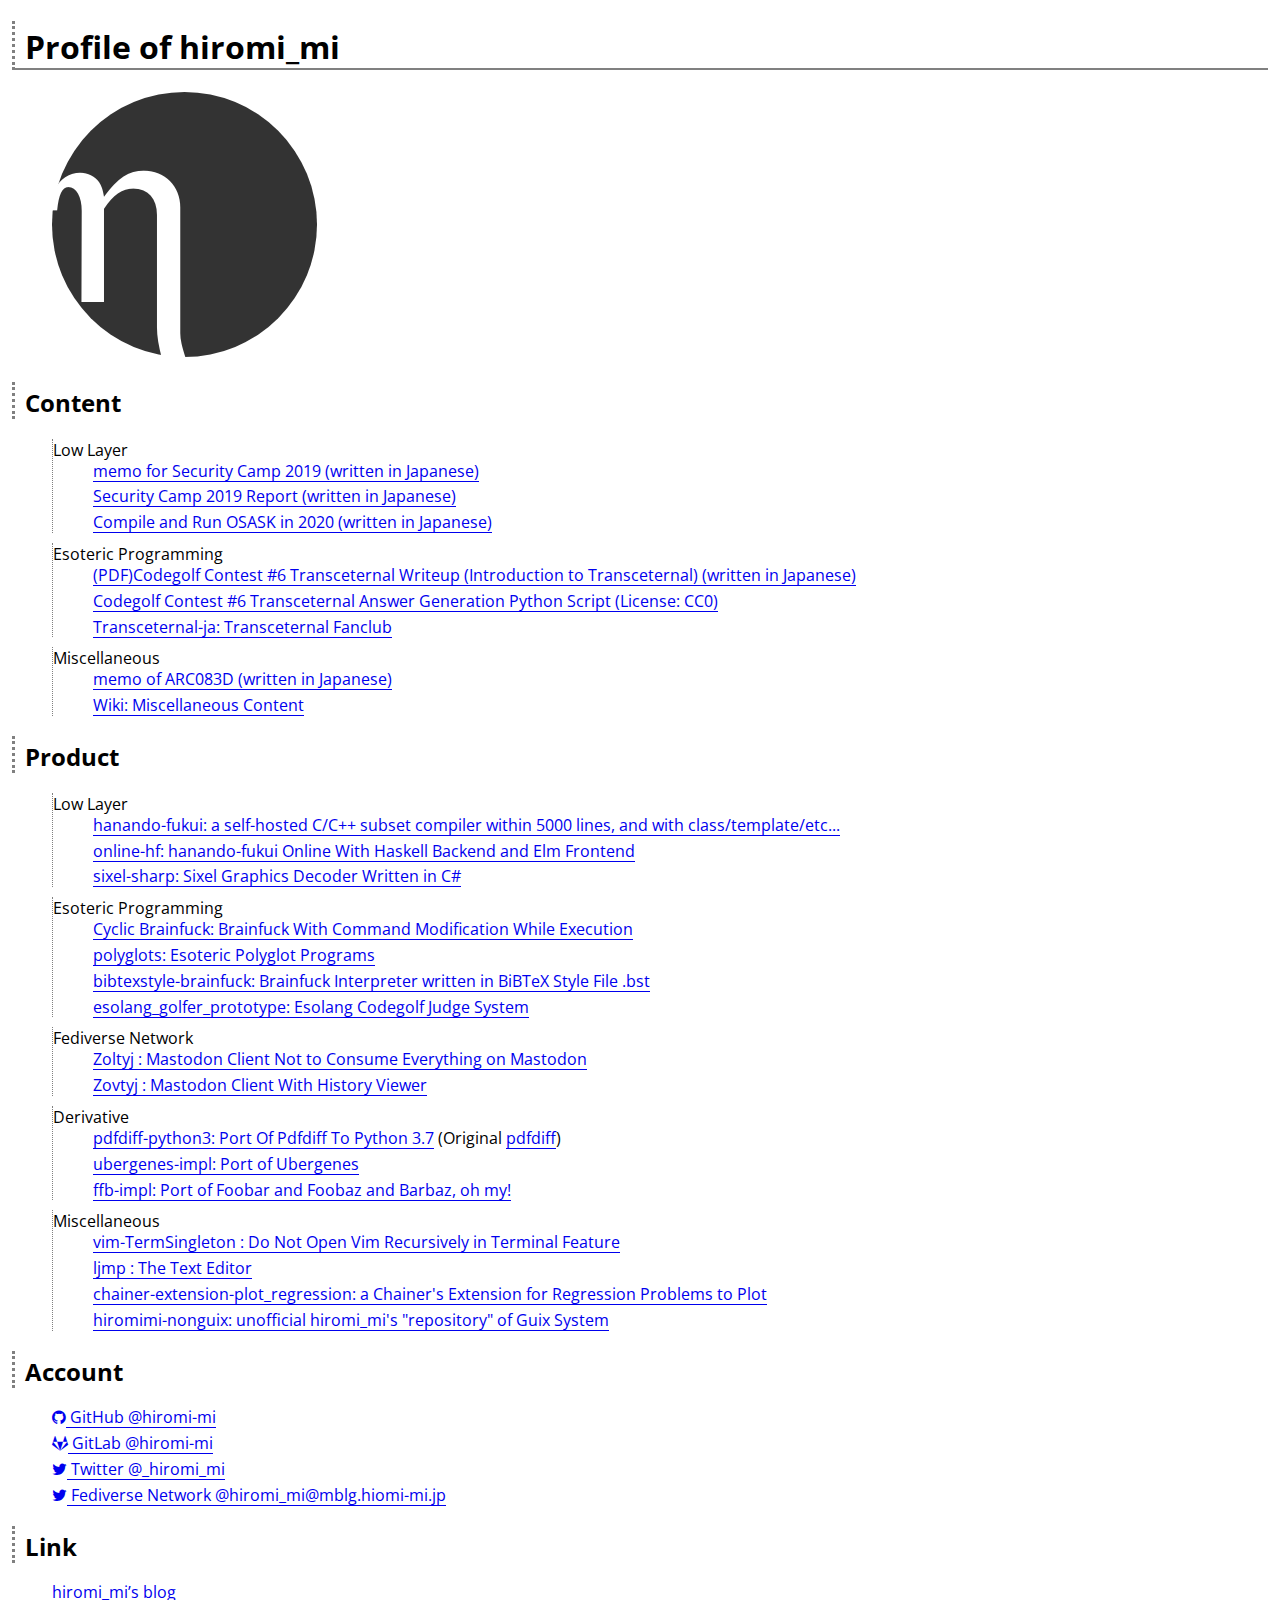
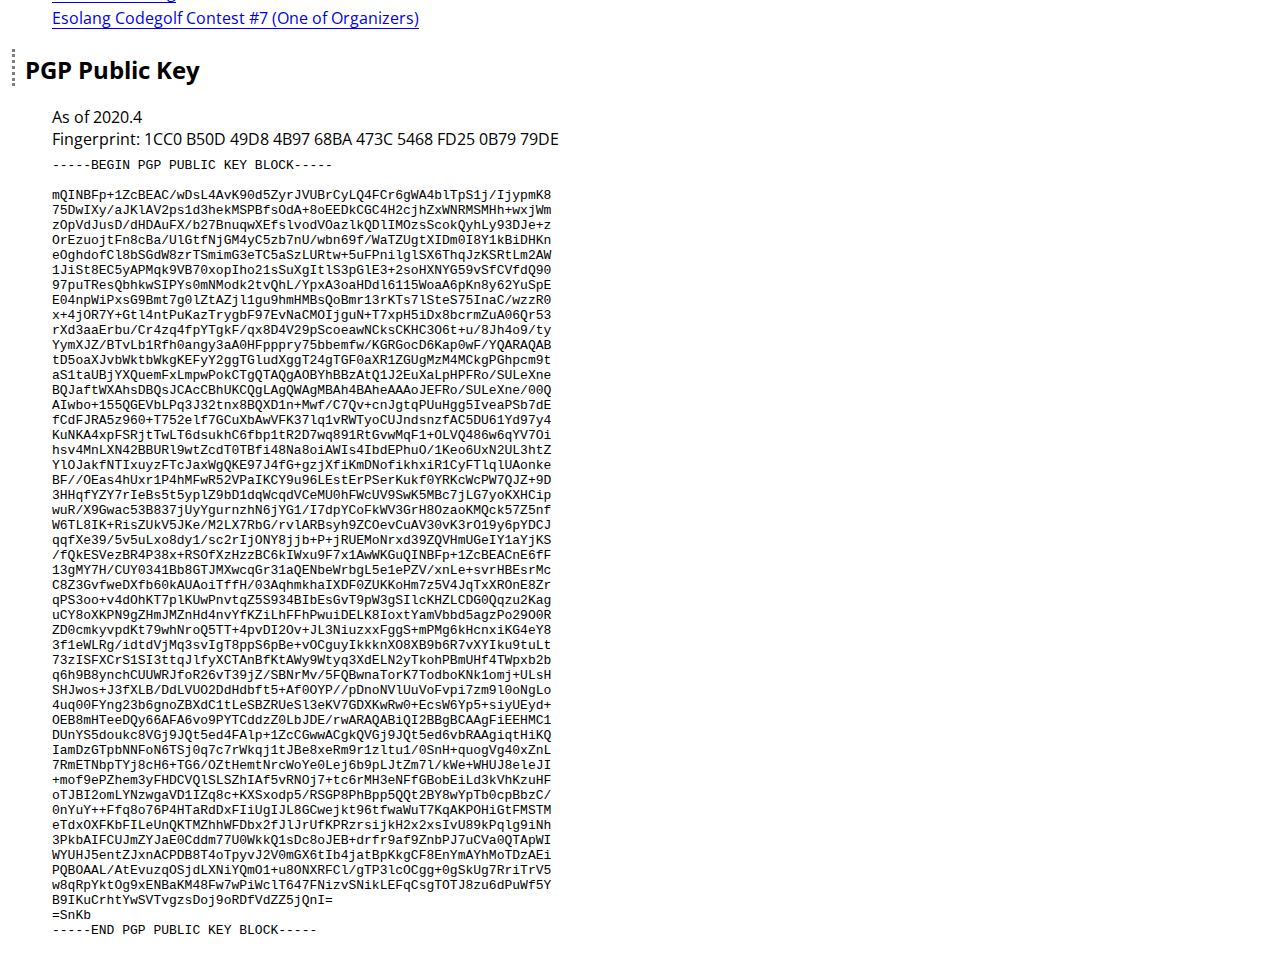
==== index.html @ a9a40ac6 "addd pgp key fingerprint" ====
<!doctype html>

<html lang="en">
<head>
   <title>Profile of hiromi_mi</title>
   <meta charset="UTF-8">
   <meta name="viewport" content="width=device-width, initial-scale=1">
   <link rel="preconnect" href="https://fonts.gstatic.com">
<link href="https://fonts.googleapis.com/css2?family=Open+Sans&display=swap" rel="stylesheet">
   <link href="https://maxcdn.bootstrapcdn.com/font-awesome/4.7.0/css/font-awesome.min.css" rel="stylesheet">
   <link rel="stylesheet" href="./style.css">
</head>
<body>
   <h1>Profile of hiromi_mi</h1>
   <img class="icon" src="./icon_github.png" alt="my icon">
   <h2>Content</h2>
   <ul>
      <li>
         Low Layer
         <ul>
            <li><a href="compiler/seccamp2019.html">memo for Security Camp 2019 (written in Japanese)</a></li>
            <li><a href="compiler/seccamp2019_result.html">Security Camp 2019 Report (written in Japanese)</a></li>
            <li><a href="osask2020.html">Compile and Run OSASK in 2020 (written in Japanese)</a></li>
         </ul>
      </li>
      <li>
         Esoteric Programming
         <ul>
            <li><a href="trans.pdf">(PDF)Codegolf Contest #6 Transceternal Writeup (Introduction to Transceternal) (written in Japanese)</a></li>
            <li><a href="trans.py">Codegolf Contest #6 Transceternal Answer Generation Python Script (License: CC0)</a></li>
            <li><a href="transceternal-ja/">Transceternal-ja: Transceternal Fanclub</a></li>
         </ul>
      </li>
      <li>
         Miscellaneous
         <ul>
         <li><a href="prog/arc083d.html">memo of ARC083D (written in Japanese)</a></li>
         <li><a href="https://github.com/hiromi-mi/hiromi-mi.github.io/wiki/">Wiki: Miscellaneous Content</a></li>
         </ul>
      </li>
   </ul>
   <h2>Product</h2>
   <ul>
      <li>
         Low Layer
         <ul>
      <li><a href="https://github.com/hiromi-mi/hanando-fukui">hanando-fukui: a self-hosted C/C++ subset compiler within 5000 lines, and with class/template/etc...</a></li>
      <li><a href="https://github.com/hiromi-mi/online-hf">online-hf: hanando-fukui Online With Haskell Backend and Elm Frontend</a></li>
      <li><a href="https://github.com/hiromi-mi/sixel-sharp">sixel-sharp: Sixel Graphics Decoder Written in C#</a></li>
         </ul>
      </li>
      <li>
         Esoteric Programming
         <ul>
         <li><a href="https://github.com/hiromi-mi/cyclicbrainfuck">Cyclic Brainfuck: Brainfuck With Command Modification While Execution</a></li>
         <li><a href="https://github.com/hiromi-mi/hiromi-mi.github.io/tree/master/polyglot">polyglots: Esoteric Polyglot Programs</a></li>
         <li><a href="https://github.com/hiromi-mi/bibtexstyle-brainfuck">bibtexstyle-brainfuck: Brainfuck Interpreter written in BiBTeX Style File .bst</a></li>
         <li><a href="https://github.com/hiromi-mi/esolang_golfer_prototype">esolang_golfer_prototype: Esolang Codegolf Judge System</a></li>
      </ul></li>
      <li>
         Fediverse Network
         <ul>
      <li><a href="https://github.com/hiromi-mi/zoltyj">Zoltyj : Mastodon Client Not to Consume Everything on Mastodon</a></li>
      <li><a href="https://github.com/hiromi-mi/zovtyj">Zovtyj : Mastodon Client With History Viewer</a></li>
         </ul>
      </li>

      <li>
         Derivative
         <ul>
         <li><a href="https://github.com/hiromi-mi/pdfdiff-python3">pdfdiff-python3: Port Of Pdfdiff To Python 3.7</a> (Original <a href="https://github.com/cascremers/pdfdiff">pdfdiff</a>)</li>
         <li><a href="https://github.com/hiromi-mi/ubergenes-impl">ubergenes-impl: Port of Ubergenes
            </a>
         </li>
         <li><a href="https://github.com/hiromi-mi/ffb-impl">ffb-impl: Port of Foobar and Foobaz and Barbaz, oh my!
         </li>
            </a>
         </ul>
      </li>

      <li>
         Miscellaneous
         <ul>
      <li><a href="https://github.com/hiromi-mi/vim-TermSingleton">vim-TermSingleton : Do Not Open Vim Recursively in Terminal Feature</a></li>
      <li><a href="https://github.com/hiromi-mi/ljmp">ljmp : The Text Editor</a></li>
      <li><a href="https://github.com/hiromi-mi/chainer-extension-plot_regression">chainer-extension-plot_regression: a Chainer's Extension for Regression Problems to Plot</a></li>
      <li><a href="https://gitlab.com/hiromi-mi/hiromimi-nonguix">hiromimi-nonguix: unofficial hiromi_mi's "repository" of Guix System</a>
         </ul>
      </li>
   </ul>
   <h2>Account</h2>
   <ul class="account">
      <li><a href="https://github.com/hiromi-mi/"><i class="fa fa-github"></i> GitHub @hiromi-mi</a></li>
      <li><a href="https://gitlab.com/hiromi-mi/"><i class="fa fa-gitlab"></i> GitLab @hiromi-mi</a></li>
      <li><a href="https://twitter.com/_hiromi_mi"><i class="fa fa-twitter"></i> Twitter @_hiromi_mi</a></li>
      <li><a href="https://mblg.hiromi-mi.jp/"><i class="fa fa-twitter"></i> Fediverse Network @hiromi_mi@mblg.hiomi-mi.jp</a></li>
   </ul>
   <h2>Link</h2>
   <ul class="link">
      <li><a href="https://hiromi-mi.hatenadiary.jp/">hiromi_mi’s blog</a></li>
      <li><a href="https://esolang-codegolf.hiromi-mi.jp/">Esolang Codegolf Contest #7 (One of Organizers)</a></li>
      <!--<li><a href="https://www.kaggle.com/hiromimi">Kaggle hiromi_mi</a></li> -->
   </ul>
   <h2>PGP Public Key</h2>
   <p> As of 2020.4
      <br />
Fingerprint: 1CC0 B50D 49D8 4B97 68BA  473C 5468 FD25 0B79 79DE
   <pre>

-----BEGIN PGP PUBLIC KEY BLOCK-----

mQINBFp+1ZcBEAC/wDsL4AvK90d5ZyrJVUBrCyLQ4FCr6gWA4blTpS1j/IjypmK8
75DwIXy/aJKlAV2ps1d3hekMSPBfsOdA+8oEEDkCGC4H2cjhZxWNRMSMHh+wxjWm
zOpVdJusD/dHDAuFX/b27BnuqwXEfslvodVOazlkQDlIMOzsScokQyhLy93DJe+z
OrEzuojtFn8cBa/UlGtfNjGM4yC5zb7nU/wbn69f/WaTZUgtXIDm0I8Y1kBiDHKn
eOghdofCl8bSGdW8zrTSmimG3eTC5aSzLURtw+5uFPnilglSX6ThqJzKSRtLm2AW
1JiSt8EC5yAPMqk9VB70xopIho21sSuXgItlS3pGlE3+2soHXNYG59vSfCVfdQ90
97puTResQbhkwSIPYs0mNModk2tvQhL/YpxA3oaHDdl6115WoaA6pKn8y62YuSpE
E04npWiPxsG9Bmt7g0lZtAZjl1gu9hmHMBsQoBmr13rKTs7lSteS75InaC/wzzR0
x+4jOR7Y+Gtl4ntPuKazTrygbF97EvNaCMOIjguN+T7xpH5iDx8bcrmZuA06Qr53
rXd3aaErbu/Cr4zq4fpYTgkF/qx8D4V29pScoeawNCksCKHC3O6t+u/8Jh4o9/ty
YymXJZ/BTvLb1Rfh0angy3aA0HFpppry75bbemfw/KGRGocD6Kap0wF/YQARAQAB
tD5oaXJvbWktbWkgKEFyY2ggTGludXggT24gTGF0aXR1ZGUgMzM4MCkgPGhpcm9t
aS1taUBjYXQuemFxLmpwPokCTgQTAQgAOBYhBBzAtQ1J2EuXaLpHPFRo/SULeXne
BQJaftWXAhsDBQsJCAcCBhUKCQgLAgQWAgMBAh4BAheAAAoJEFRo/SULeXne/00Q
AIwbo+155QGEVbLPq3J32tnx8BQXD1n+Mwf/C7Qv+cnJgtqPUuHgg5IveaPSb7dE
fCdFJRA5z960+T752elf7GCuXbAwVFK37lq1vRWTyoCUJndsnzfAC5DU61Yd97y4
KuNKA4xpFSRjtTwLT6dsukhC6fbp1tR2D7wq891RtGvwMqF1+OLVQ486w6qYV7Oi
hsv4MnLXN42BBURl9wtZcdT0TBfi48Na8oiAWIs4IbdEPhuO/1Keo6UxN2UL3htZ
YlOJakfNTIxuyzFTcJaxWgQKE97J4fG+gzjXfiKmDNofikhxiR1CyFTlqlUAonke
BF//OEas4hUxr1P4hMFwR52VPaIKCY9u96LEstErPSerKukf0YRKcWcPW7QJZ+9D
3HHqfYZY7rIeBs5t5yplZ9bD1dqWcqdVCeMU0hFWcUV9SwK5MBc7jLG7yoKXHCip
wuR/X9Gwac53B837jUyYgurnzhN6jYG1/I7dpYCoFkWV3GrH8OzaoKMQck57Z5nf
W6TL8IK+RisZUkV5JKe/M2LX7RbG/rvlARBsyh9ZCOevCuAV30vK3rO19y6pYDCJ
qqfXe39/5v5uLxo8dy1/sc2rIjONY8jjb+P+jRUEMoNrxd39ZQVHmUGeIY1aYjKS
/fQkESVezBR4P38x+RSOfXzHzzBC6kIWxu9F7x1AwWKGuQINBFp+1ZcBEACnE6fF
13gMY7H/CUY0341Bb8GTJMXwcqGr31aQENbeWrbgL5e1ePZV/xnLe+svrHBEsrMc
C8Z3GvfweDXfb60kAUAoiTffH/03AqhmkhaIXDF0ZUKKoHm7z5V4JqTxXROnE8Zr
qPS3oo+v4dOhKT7plKUwPnvtqZ5S934BIbEsGvT9pW3gSIlcKHZLCDG0Qqzu2Kag
uCY8oXKPN9gZHmJMZnHd4nvYfKZiLhFFhPwuiDELK8IoxtYamVbbd5agzPo29O0R
ZD0cmkyvpdKt79whNroQ5TT+4pvDI2Ov+JL3NiuzxxFggS+mPMg6kHcnxiKG4eY8
3f1eWLRg/idtdVjMq3svIgT8ppS6pBe+vOCguyIkkknXO8XB9b6R7vXYIku9tuLt
73zISFXCrS1SI3ttqJlfyXCTAnBfKtAWy9Wtyq3XdELN2yTkohPBmUHf4TWpxb2b
q6h9B8ynchCUUWRJfoR26vT39jZ/SBNrMv/5FQBwnaTorK7TodboKNk1omj+ULsH
SHJwos+J3fXLB/DdLVUO2DdHdbft5+Af0OYP//pDnoNVlUuVoFvpi7zm9l0oNgLo
4uq00FYng23b6gnoZBXdC1tLeSBZRUeSl3eKV7GDXKwRw0+EcsW6Yp5+siyUEyd+
OEB8mHTeeDQy66AFA6vo9PYTCddzZ0LbJDE/rwARAQABiQI2BBgBCAAgFiEEHMC1
DUnYS5doukc8VGj9JQt5ed4FAlp+1ZcCGwwACgkQVGj9JQt5ed6vbRAAgiqtHiKQ
IamDzGTpbNNFoN6TSj0q7c7rWkqj1tJBe8xeRm9r1zltu1/0SnH+quogVg40xZnL
7RmETNbpTYj8cH6+TG6/OZtHemtNrcWoYe0Lej6b9pLJtZm7l/kWe+WHUJ8eleJI
+mof9ePZhem3yFHDCVQlSLSZhIAf5vRNOj7+tc6rMH3eNFfGBobEiLd3kVhKzuHF
oTJBI2omLYNzwgaVD1IZq8c+KXSxodp5/RSGP8PhBpp5QQt2BY8wYpTb0cpBbzC/
0nYuY++Ffq8o76P4HTaRdDxFIiUgIJL8GCwejkt96tfwaWuT7KqAKPOHiGtFMSTM
eTdxOXFKbFILeUnQKTMZhhWFDbx2fJlJrUfKPRzrsijkH2x2xsIvU89kPqlg9iNh
3PkbAIFCUJmZYJaE0Cddm77U0WkkQ1sDc8oJEB+drfr9af9ZnbPJ7uCVa0QTApWI
WYUHJ5entZJxnACPDB8T4oTpyvJ2V0mGX6tIb4jatBpKkgCF8EnYmAYhMoTDzAEi
PQBOAAL/AtEvuzqOSjdLXNiYQmO1+u8ONXRFCl/gTP3lcOCgg+0gSkUg7RriTrV5
w8qRpYktOg9xENBaKM48Fw7wPiWclT647FNizvSNikLEFqCsgTOTJ8zu6dPuWf5Y
B9IKuCrhtYwSVTvgzsDoj9oRDfVdZZ5jQnI=
=SnKb
-----END PGP PUBLIC KEY BLOCK-----
   </pre></p>
</body>
</html>
---- style.css ----
/* Inspired by https://www.w3schools.com/w3css/w3css_trends.asp */
h1 {
   border-bottom: 2px solid gray;
}

h1, h2, h3 {
  border-left: 3px dotted gray;
  padding-left: 10px;
  padding-top: 4px;
}
.icon {
  border-radius: 50%;
  max-width: 70%;
  height: auto;
  margin-left: 40px;
}

li {
  list-style: none;
  border-left-style:  dashed;
  border-left: 1px dotted gray;
    padding-left: 0px;
}

ul {
  margin-bottom: 15px;
}

a {
    /* text-underline-offset: 0.25em; */
    text-underline-position: under;
}

ul li ul{
   margin-bottom: 10px;
}

ul li ul li {
  list-style:none outside;
  line-height: 1.3;
  border-left: none;
  margin-bottom: 5px;
}

body {
  font-family: 'Open Sans', sans-serif;
  margin: 12px;
}

pre, p {
   padding-left: 40px;
   margin-bottom: -20px;
}

/* for safari accessibility https://developer.mozilla.org/ja/docs/Web/CSS/list-style */
ul li::before {
  content: "\200B";
}
.fa {
  display: inline-block;
  text-decoration: none !important;
}

.account li, .link li {
  line-height: 1.3;
  border-left: none;
  margin-bottom: 5px;
}

a:hover, a:focus {
  text-shadow: 0 0 0.2px;
}
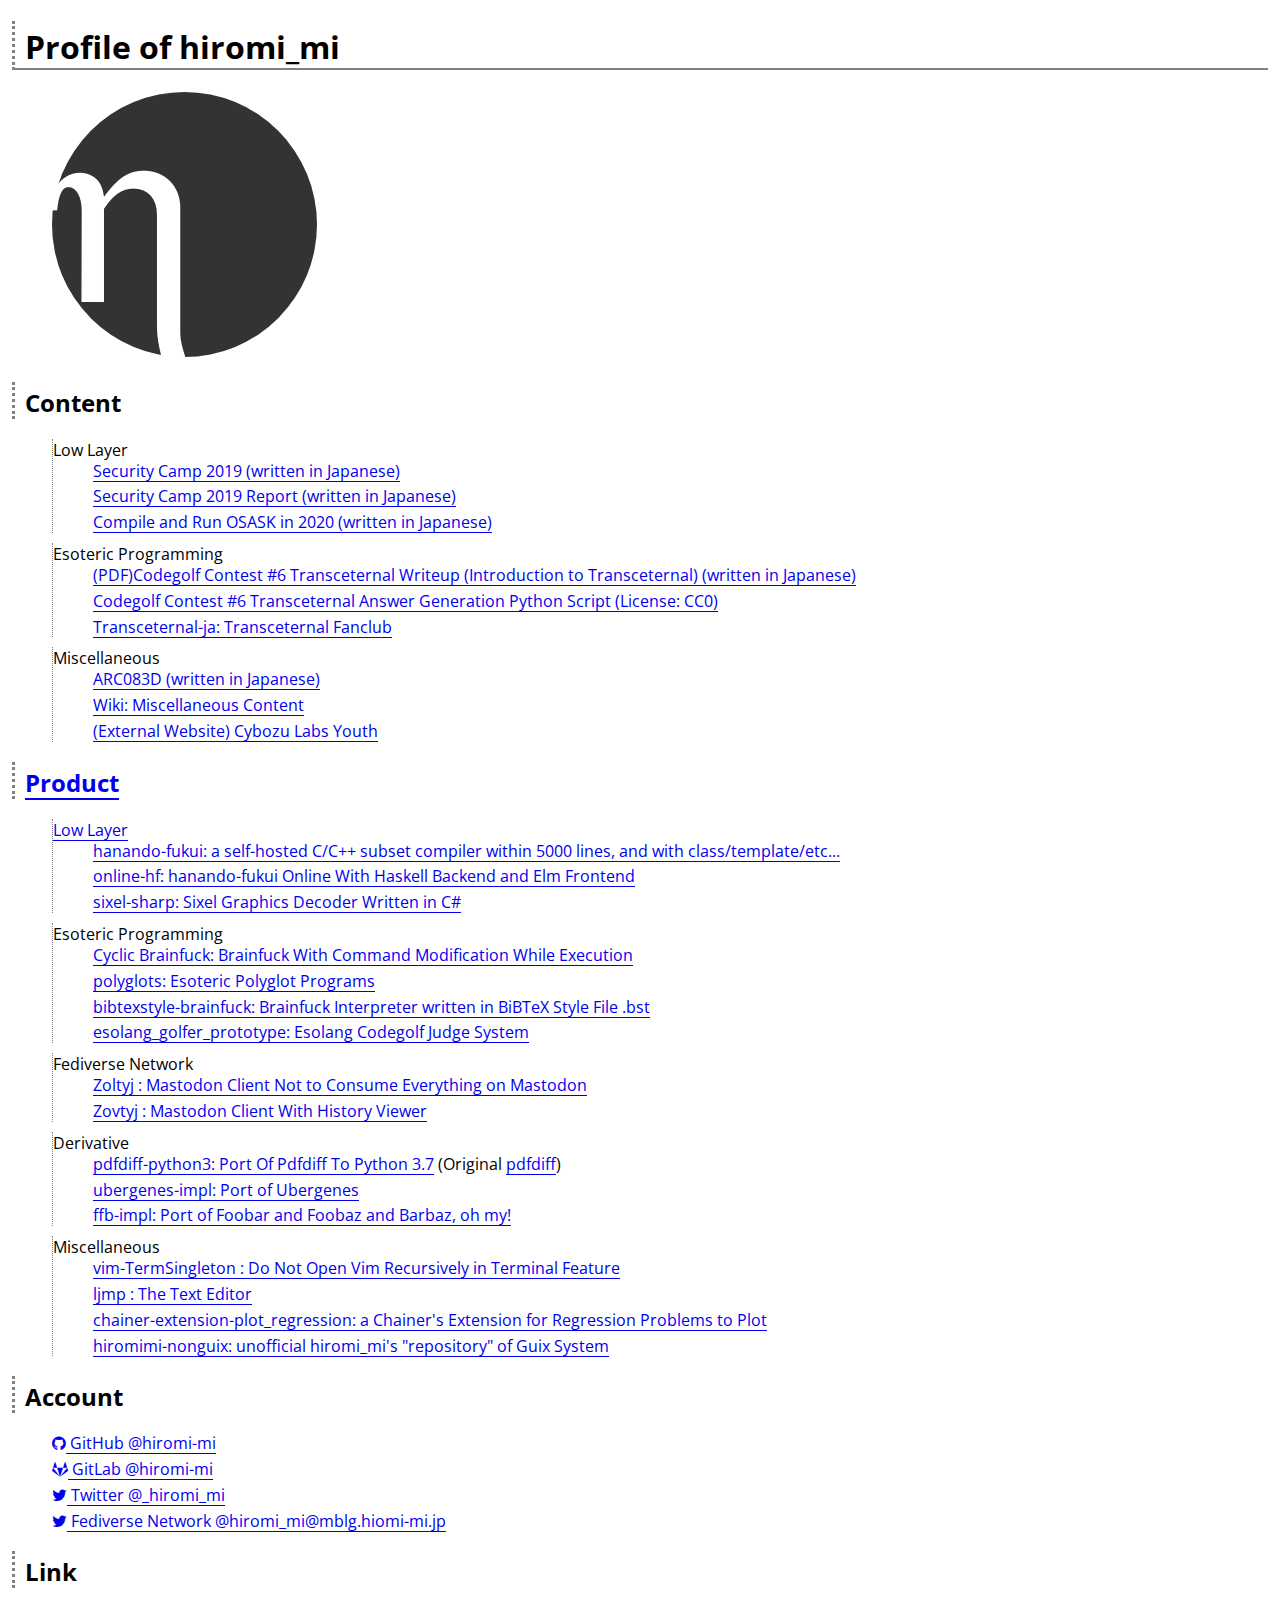
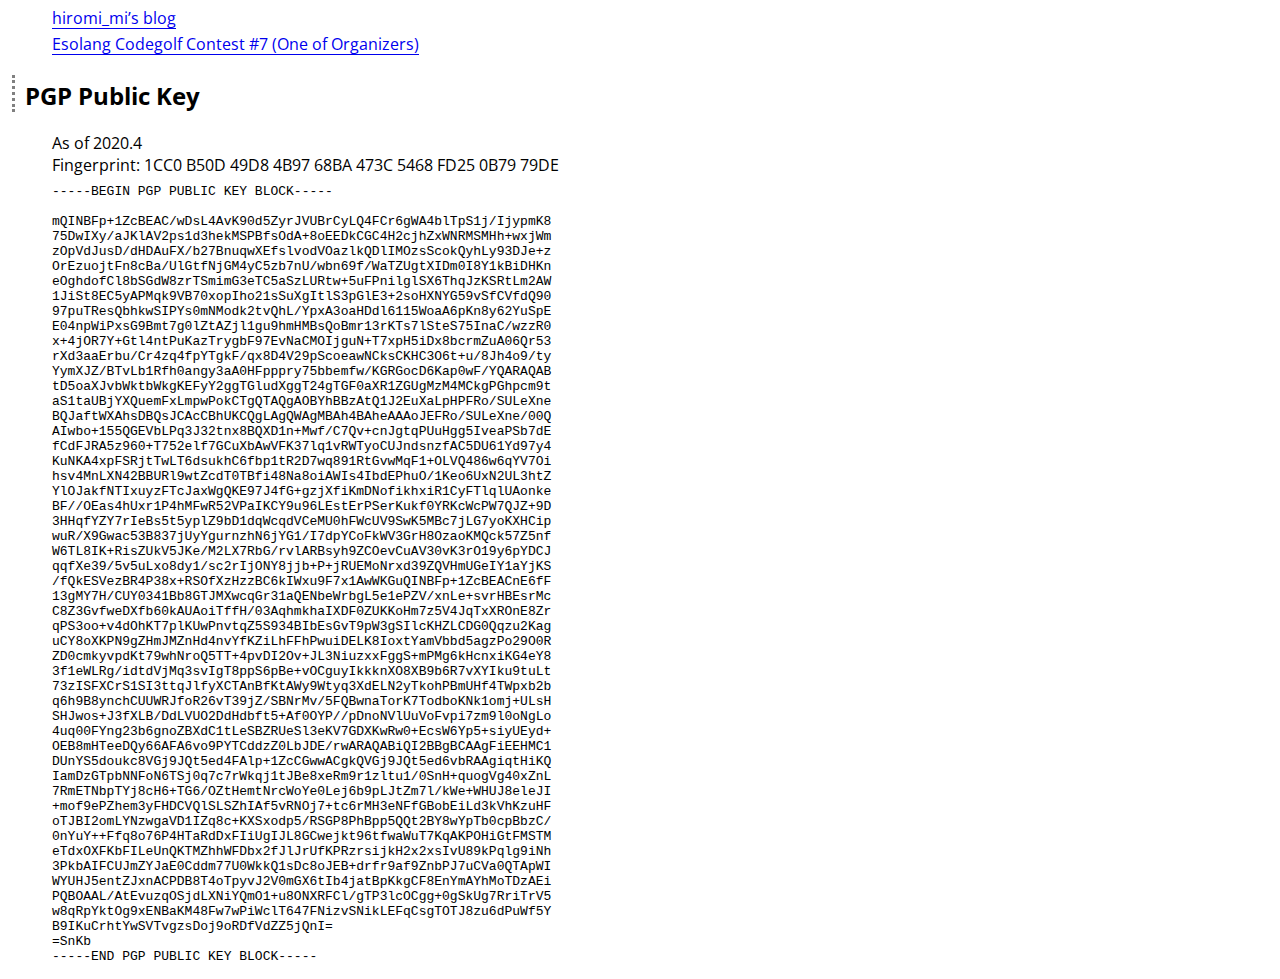
==== commit f0a22fcd: "add cybozu labs youth" ====
--- a/index.html
+++ b/index.html
@@ -18,7 +18,7 @@
       <li>
          Low Layer
          <ul>
-            <li><a href="compiler/seccamp2019.html">memo for Security Camp 2019 (written in Japanese)</a></li>
+            <li><a href="compiler/seccamp2019.html">Security Camp 2019 (written in Japanese)</a></li>
             <li><a href="compiler/seccamp2019_result.html">Security Camp 2019 Report (written in Japanese)</a></li>
             <li><a href="osask2020.html">Compile and Run OSASK in 2020 (written in Japanese)</a></li>
          </ul>
@@ -34,8 +34,9 @@
       <li>
          Miscellaneous
          <ul>
-         <li><a href="prog/arc083d.html">memo of ARC083D (written in Japanese)</a></li>
+         <li><a href="prog/arc083d.html">ARC083D (written in Japanese)</a></li>
          <li><a href="https://github.com/hiromi-mi/hiromi-mi.github.io/wiki/">Wiki: Miscellaneous Content</a></li>
+         <li><a href="https://blog.cybozu.io/entry/2021/04/02/170042">(External Website) Cybozu Labs Youth</li>
          </ul>
       </li>
    </ul>
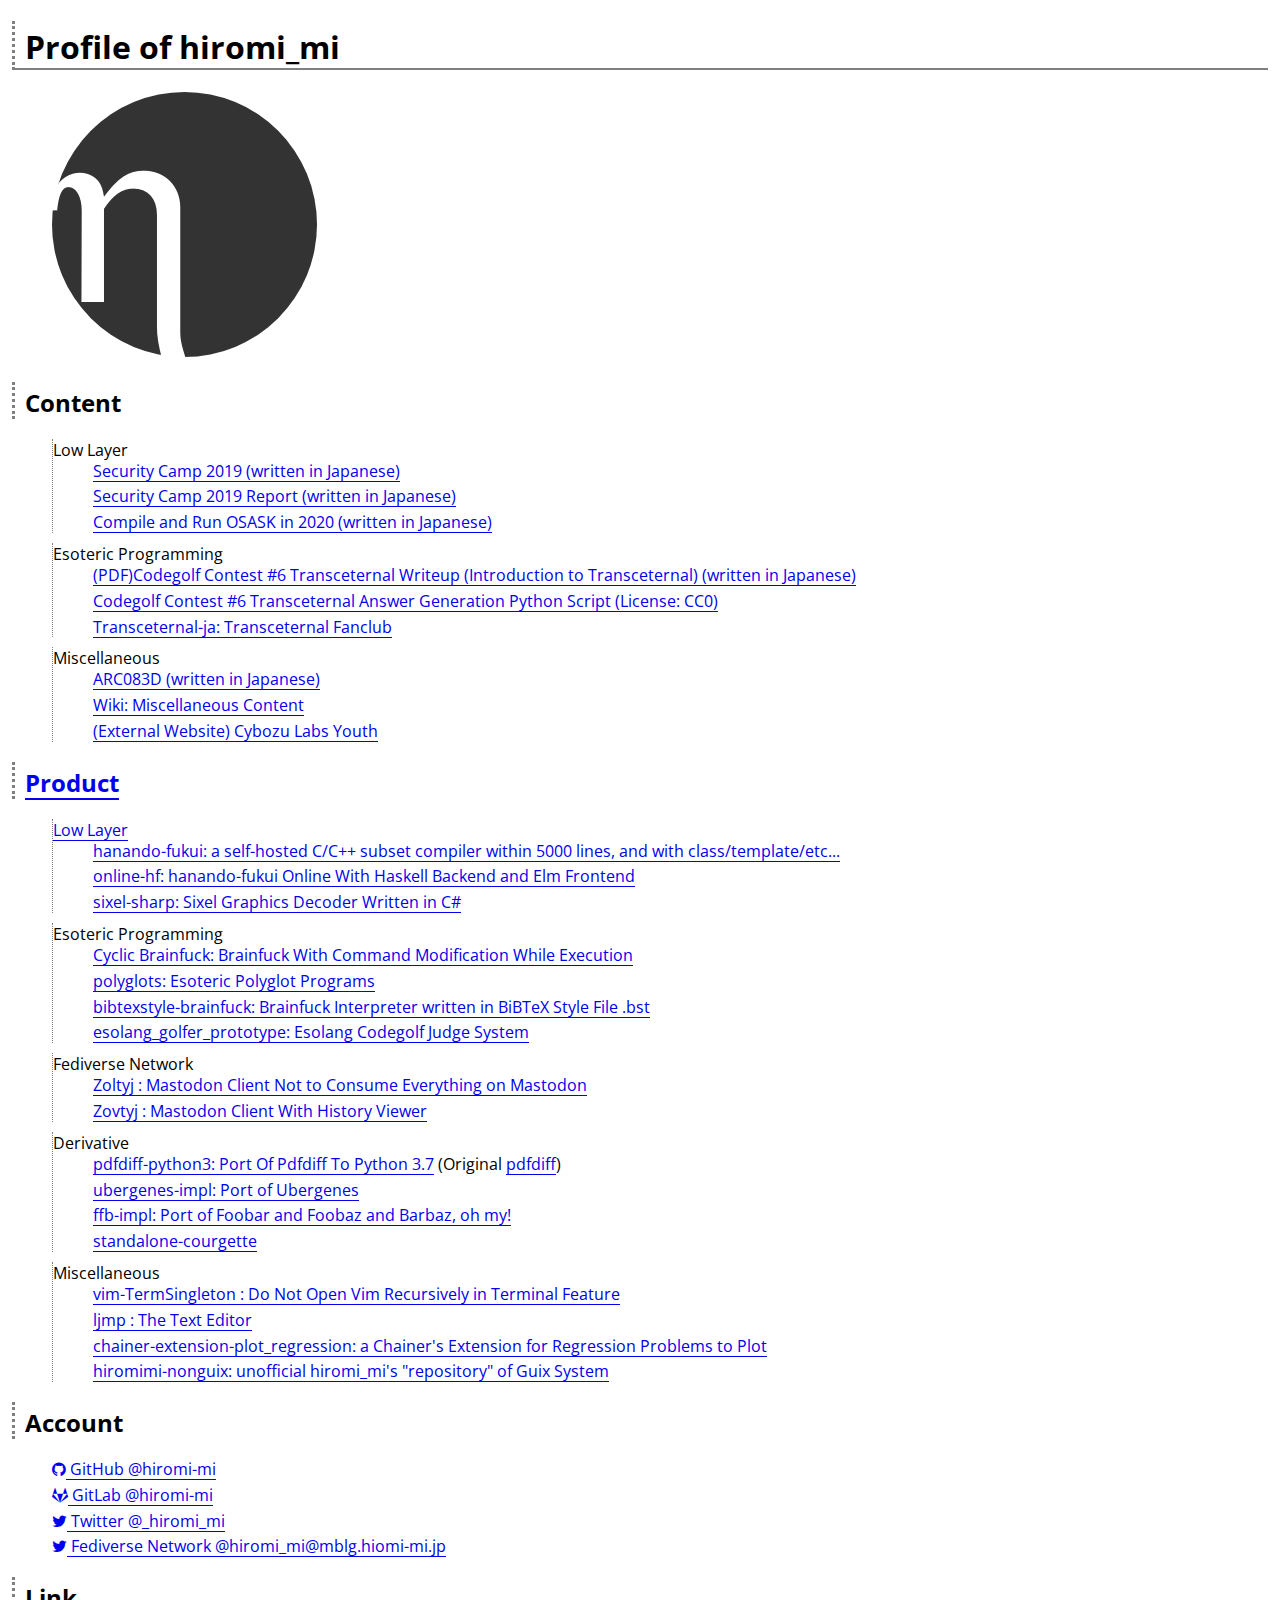
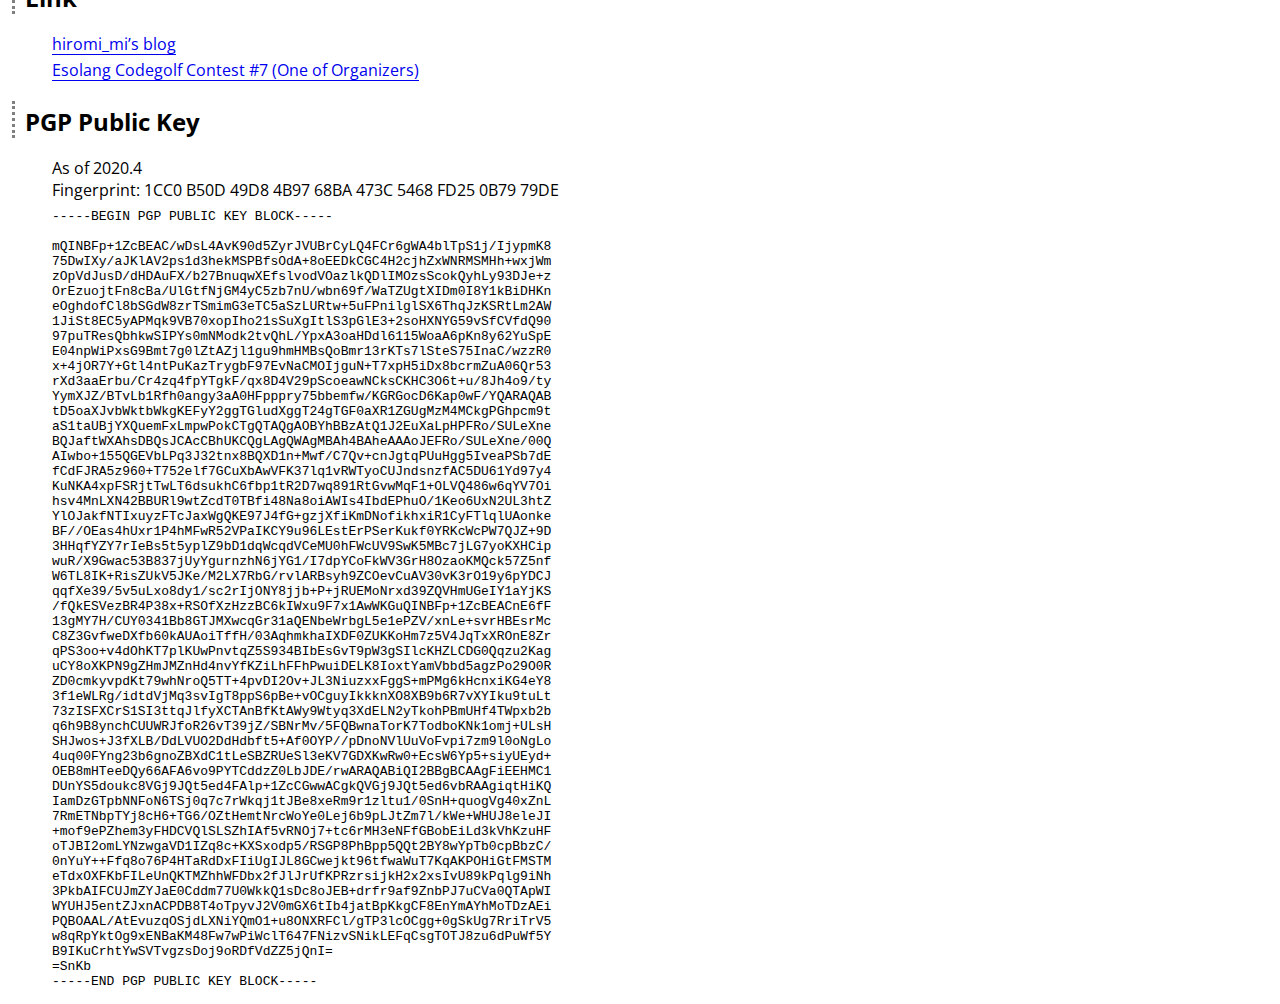
==== commit 1455cd4b: "add standalone-courgette" ====
--- a/index.html
+++ b/index.html
@@ -74,6 +74,8 @@
             </a>
          </li>
          <li><a href="https://github.com/hiromi-mi/ffb-impl">ffb-impl: Port of Foobar and Foobaz and Barbaz, oh my!
+         </li>
+         <li><a href="https://github.com/hiromi-mi/standalone-courgette">standalone-courgette
          </li>
             </a>
          </ul>
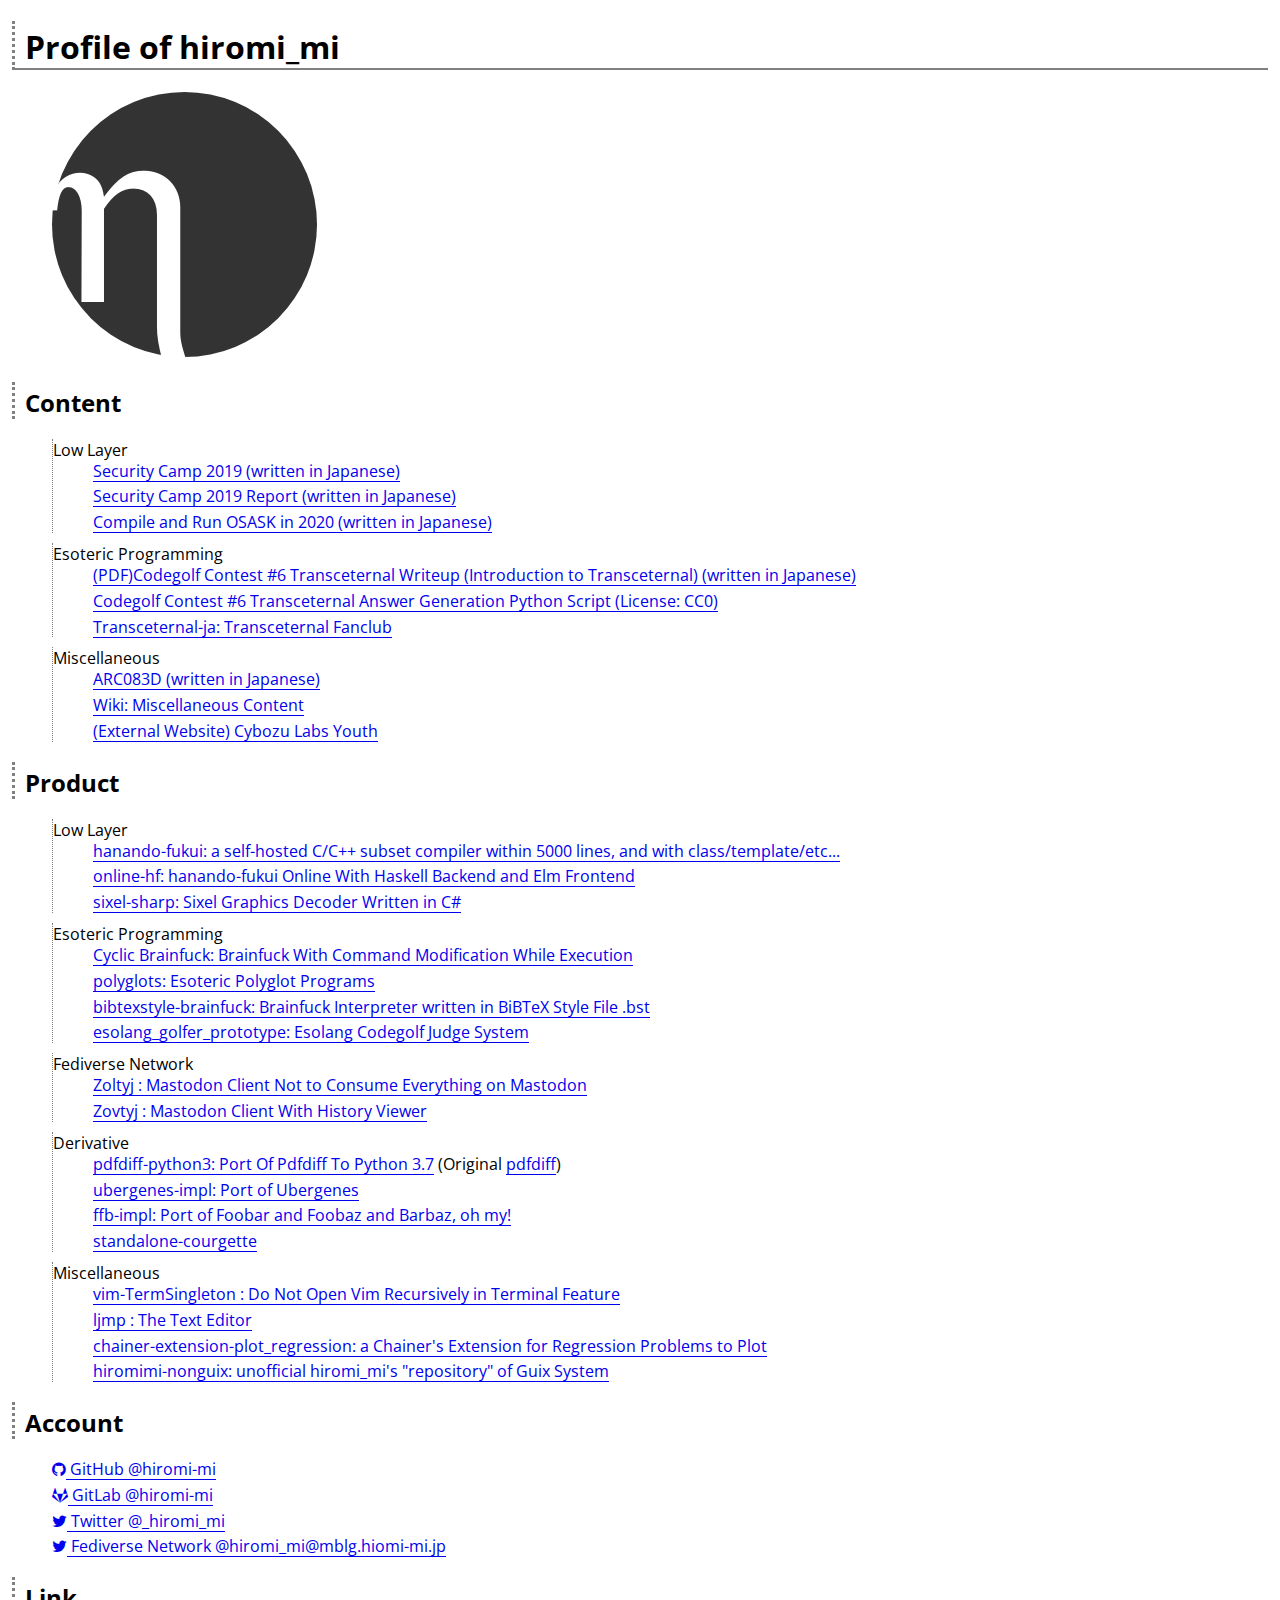
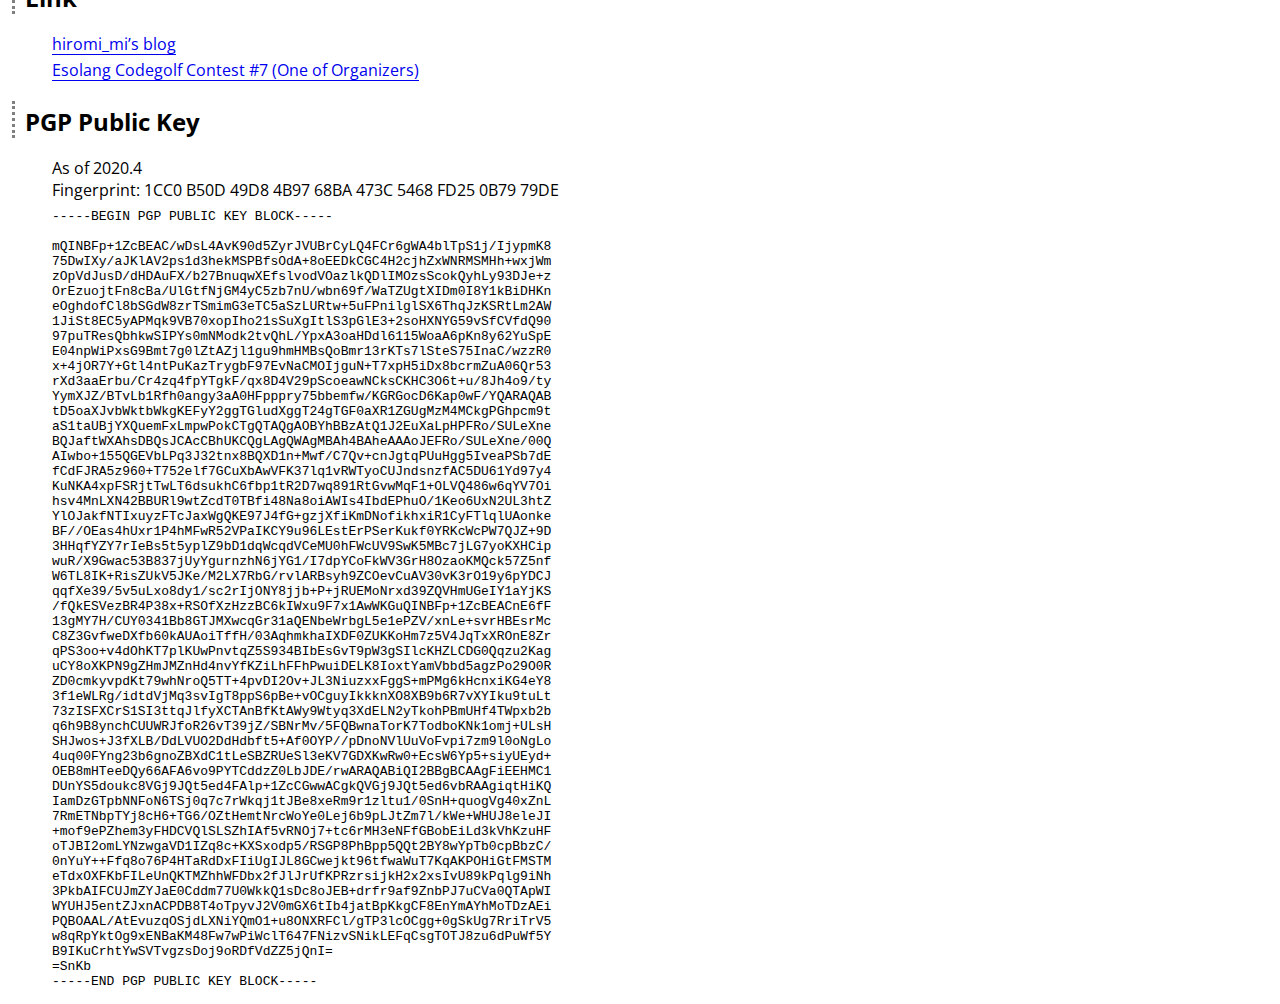
==== commit 5d398584: "hoge" ====
--- a/index.html
+++ b/index.html
@@ -36,7 +36,7 @@
          <ul>
          <li><a href="prog/arc083d.html">ARC083D (written in Japanese)</a></li>
          <li><a href="https://github.com/hiromi-mi/hiromi-mi.github.io/wiki/">Wiki: Miscellaneous Content</a></li>
-         <li><a href="https://blog.cybozu.io/entry/2021/04/02/170042">(External Website) Cybozu Labs Youth</li>
+         <li><a href="https://blog.cybozu.io/entry/2021/04/02/170042">(External Website) Cybozu Labs Youth</a></li>
          </ul>
       </li>
    </ul>
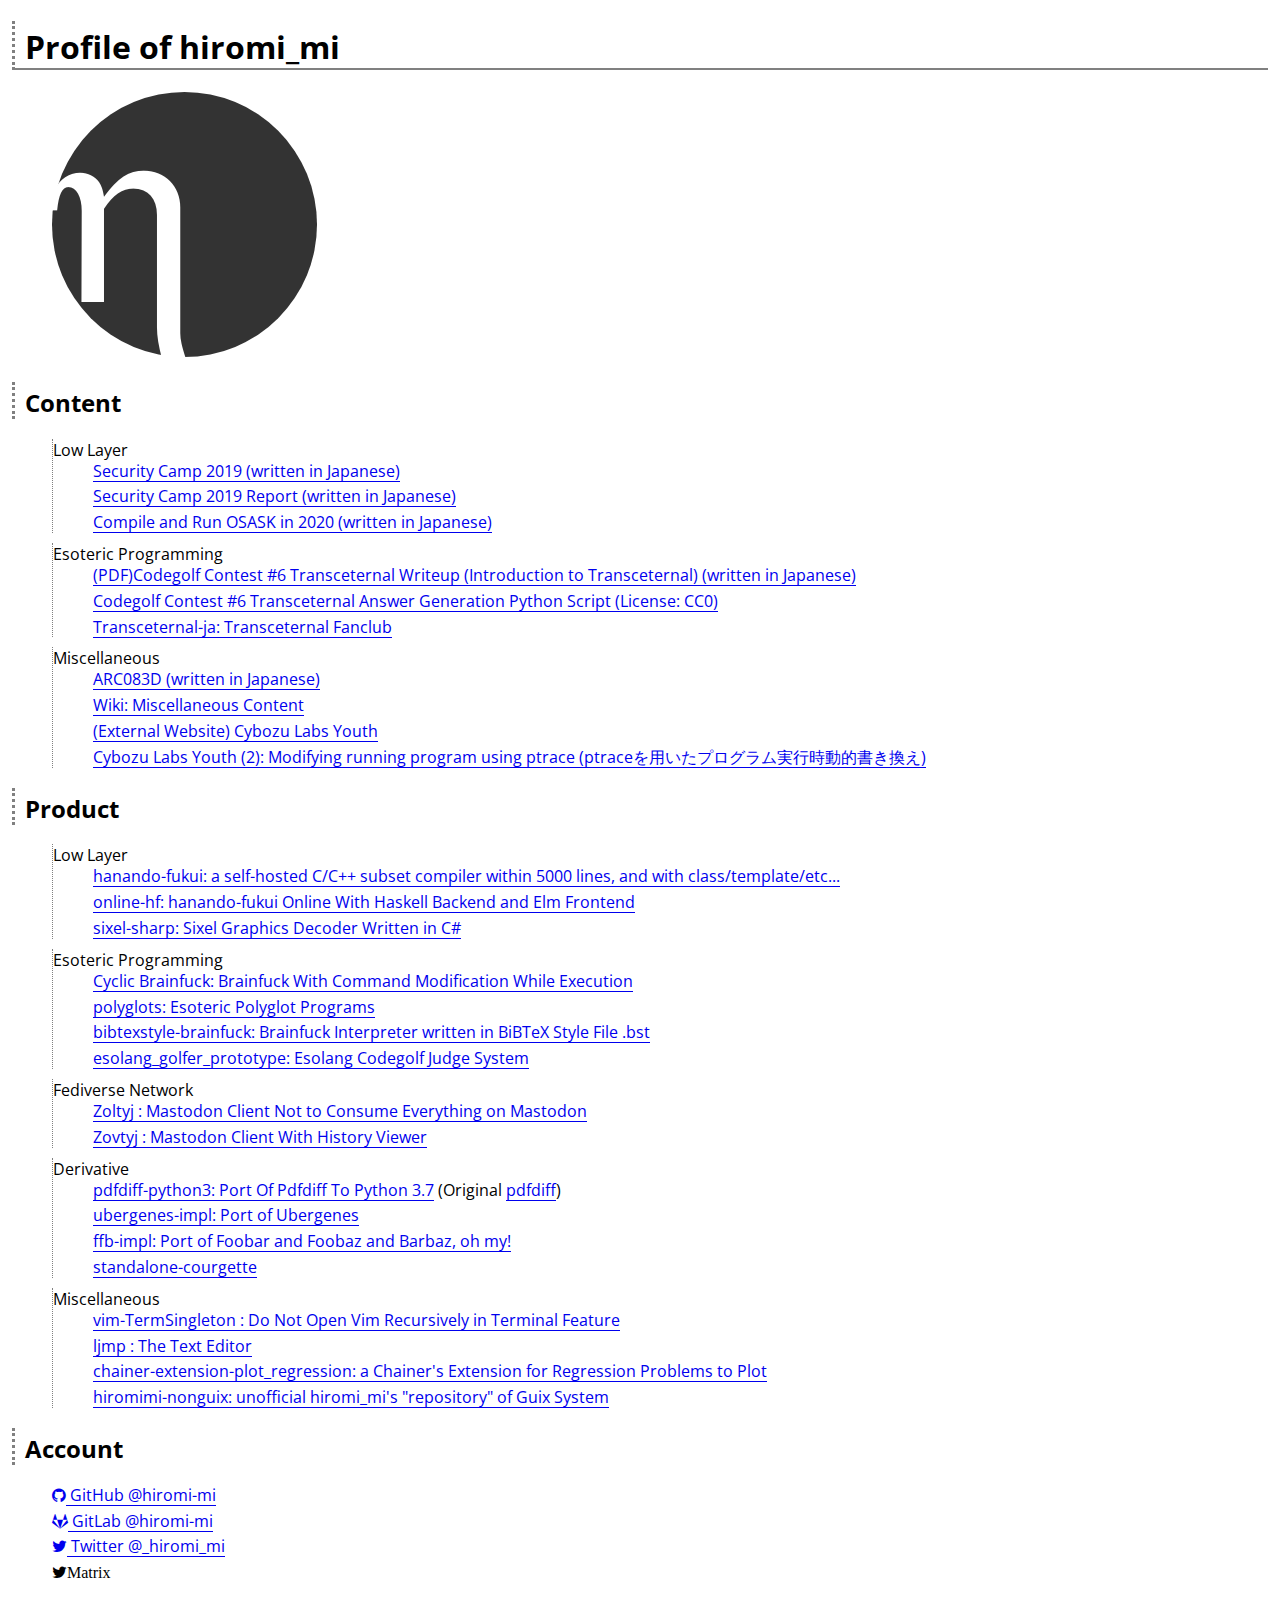
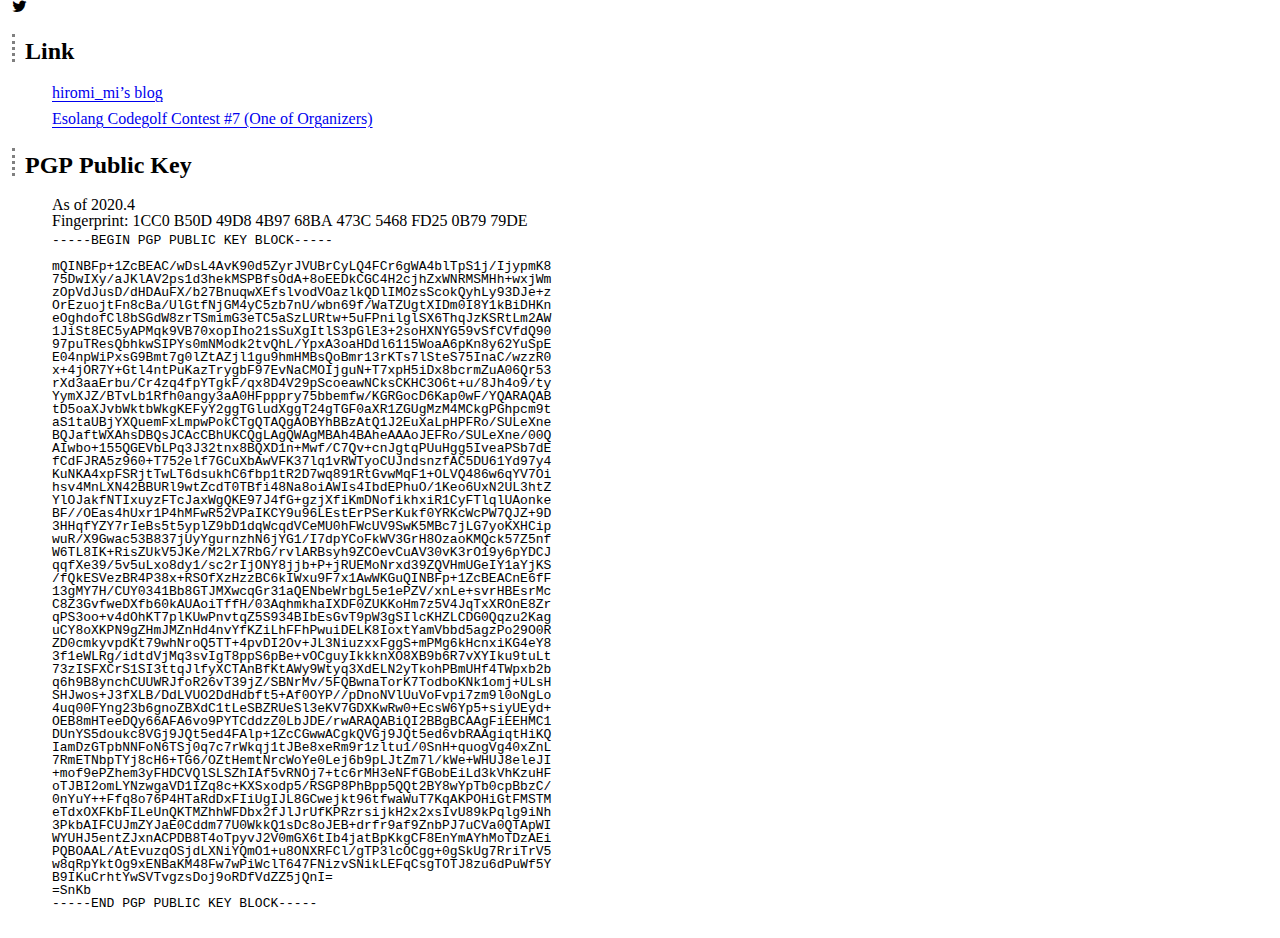
==== commit ce6a2a97: "add ptrace" ====
--- a/index.html
+++ b/index.html
@@ -37,6 +37,7 @@
          <li><a href="prog/arc083d.html">ARC083D (written in Japanese)</a></li>
          <li><a href="https://github.com/hiromi-mi/hiromi-mi.github.io/wiki/">Wiki: Miscellaneous Content</a></li>
          <li><a href="https://blog.cybozu.io/entry/2021/04/02/170042">(External Website) Cybozu Labs Youth</a></li>
+         <li><a href="https://scrapbox.io/deltaup/ptrace%E3%82%92%E7%94%A8%E3%81%84%E3%81%9F%E3%83%97%E3%83%AD%E3%82%B0%E3%83%A9%E3%83%A0%E5%AE%9F%E8%A1%8C%E6%99%82%E5%8B%95%E7%9A%84%E6%9B%B8%E3%81%8D%E6%8F%9B%E3%81%88">Cybozu Labs Youth (2): Modifying running program using ptrace (ptraceを用いたプログラム実行時動的書き換え)</a></li>
          </ul>
       </li>
    </ul>
@@ -96,7 +97,8 @@
       <li><a href="https://github.com/hiromi-mi/"><i class="fa fa-github"></i> GitHub @hiromi-mi</a></li>
       <li><a href="https://gitlab.com/hiromi-mi/"><i class="fa fa-gitlab"></i> GitLab @hiromi-mi</a></li>
       <li><a href="https://twitter.com/_hiromi_mi"><i class="fa fa-twitter"></i> Twitter @_hiromi_mi</a></li>
-      <li><a href="https://mblg.hiromi-mi.jp/"><i class="fa fa-twitter"></i> Fediverse Network @hiromi_mi@mblg.hiomi-mi.jp</a></li>
+      <!-- <li><a href="https://mblg.hiromi-mi.jp/"><i class="fa fa-twitter"></i> Fediverse Network @hiromi_mi@mblg.hiomi-mi.jp</a></li> -->
+      <li><i class="fa fa-twitter">Matrix 
    </ul>
    <h2>Link</h2>
    <ul class="link">
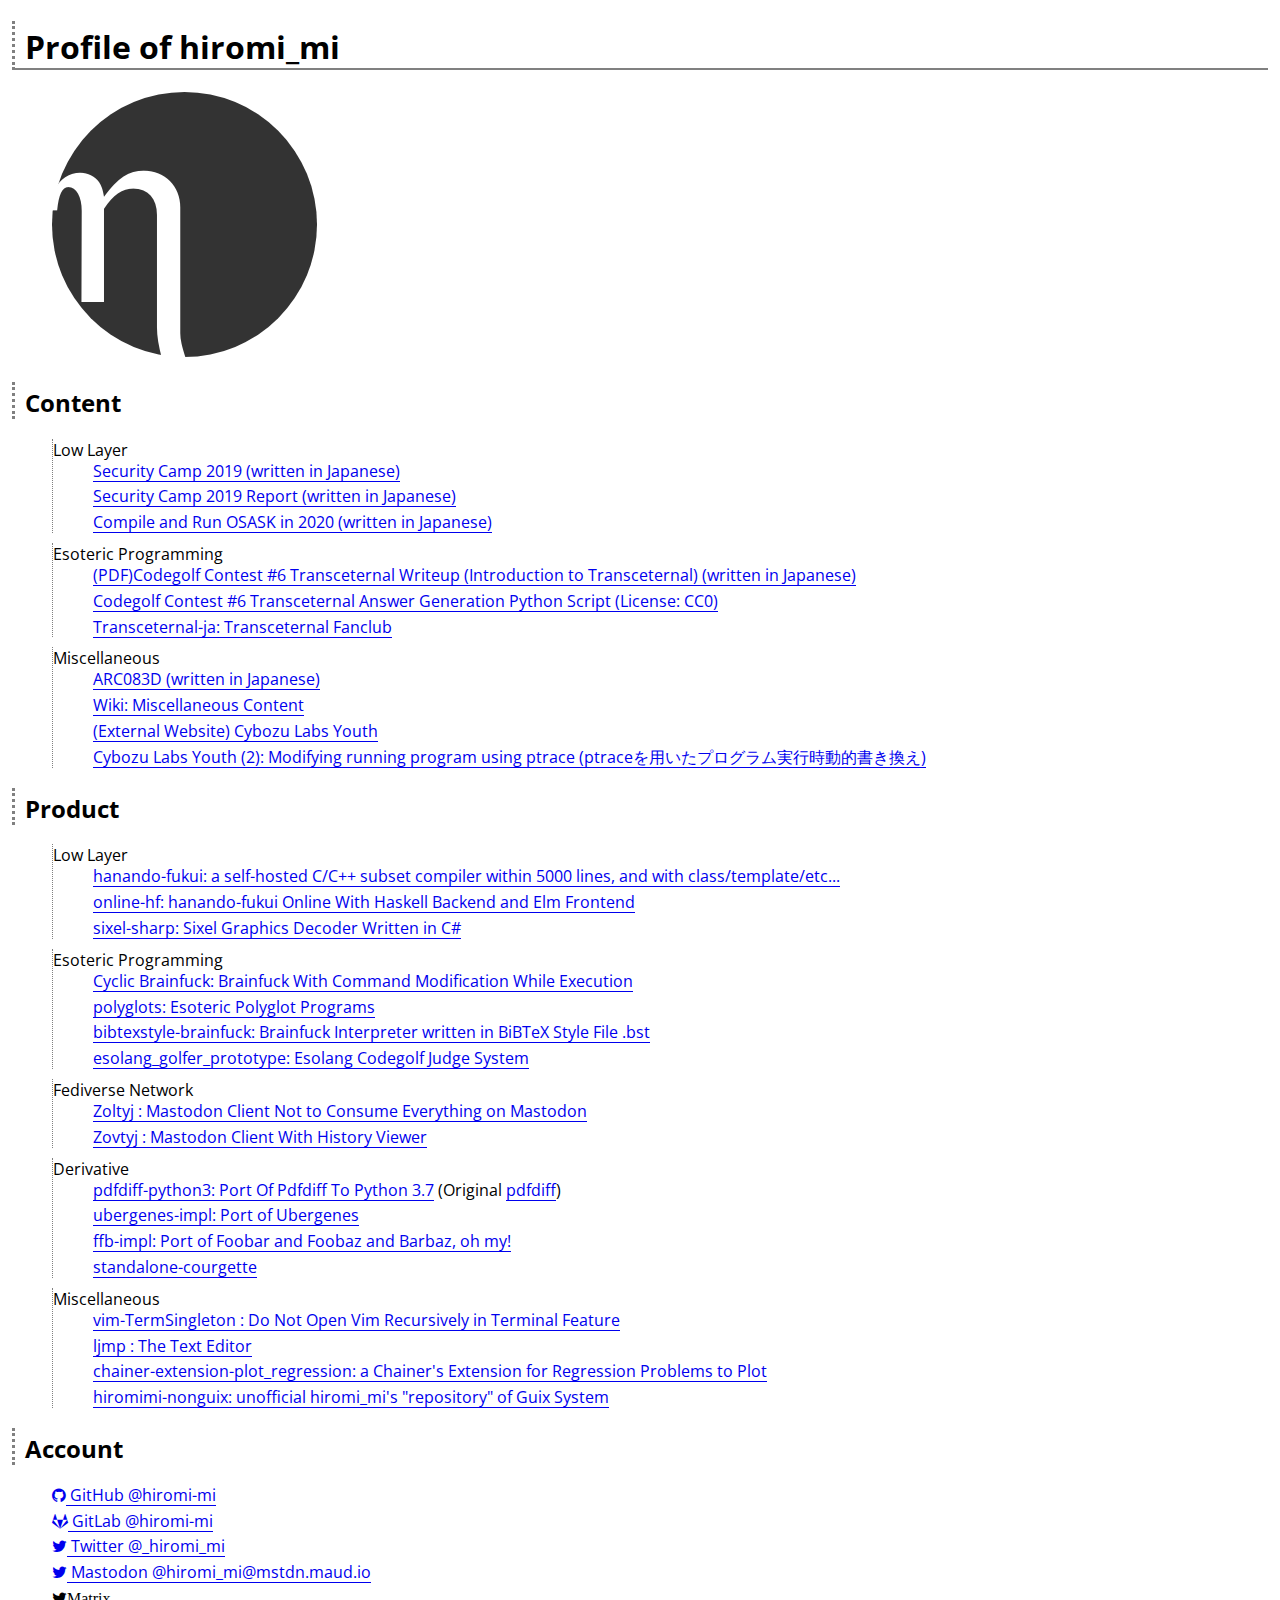
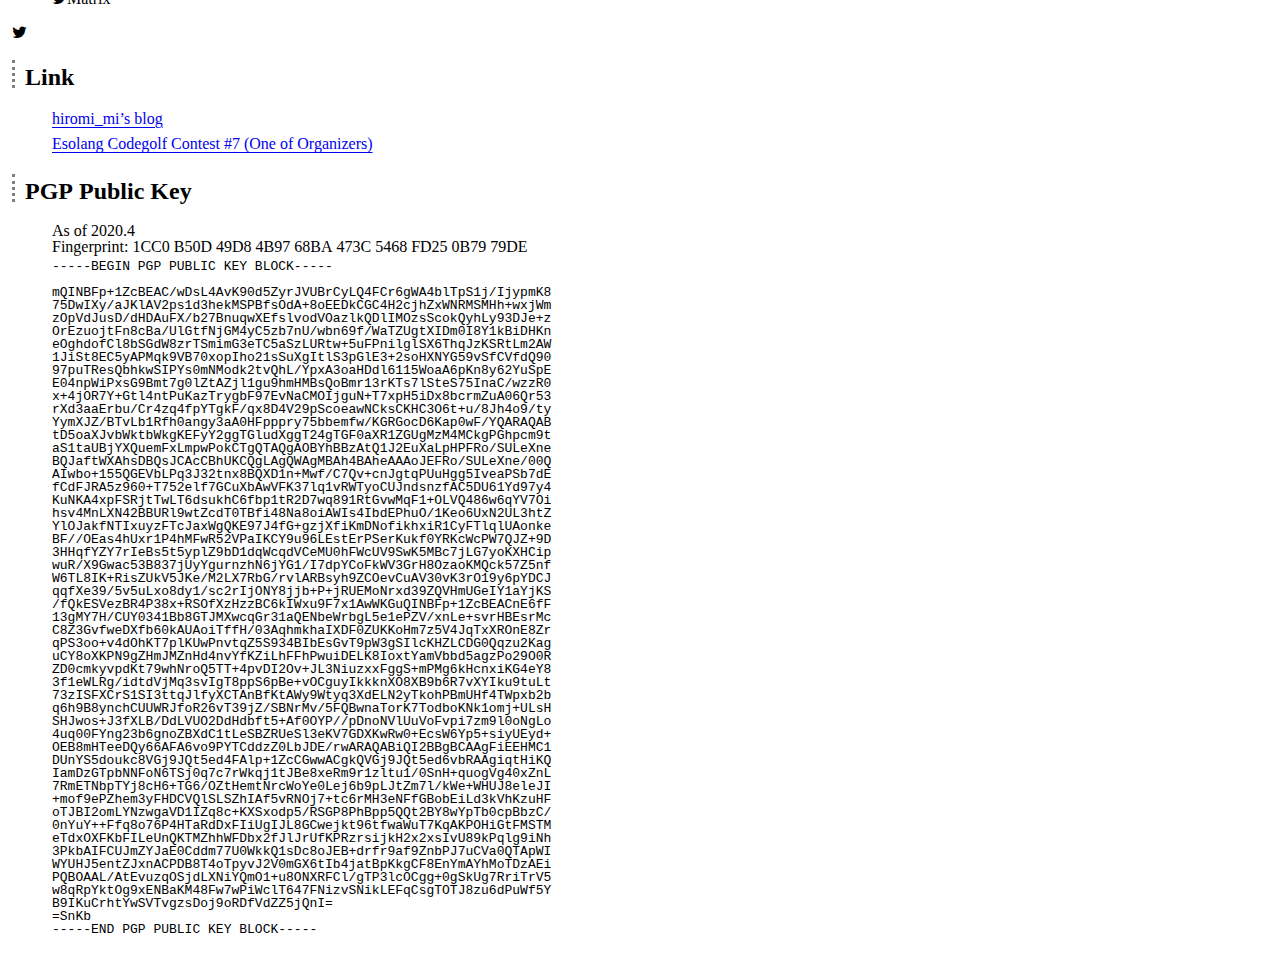
==== commit aec7cf28: "add mastodon link" ====
--- a/index.html
+++ b/index.html
@@ -97,6 +97,7 @@
       <li><a href="https://github.com/hiromi-mi/"><i class="fa fa-github"></i> GitHub @hiromi-mi</a></li>
       <li><a href="https://gitlab.com/hiromi-mi/"><i class="fa fa-gitlab"></i> GitLab @hiromi-mi</a></li>
       <li><a href="https://twitter.com/_hiromi_mi"><i class="fa fa-twitter"></i> Twitter @_hiromi_mi</a></li>
+      <li><a href="https://mstdn.maud.io/@hiromi_mi" rel="me"><i class="fa fa-twitter"></i> Mastodon @hiromi_mi@mstdn.maud.io</a></li>
       <!-- <li><a href="https://mblg.hiromi-mi.jp/"><i class="fa fa-twitter"></i> Fediverse Network @hiromi_mi@mblg.hiomi-mi.jp</a></li> -->
       <li><i class="fa fa-twitter">Matrix 
    </ul>
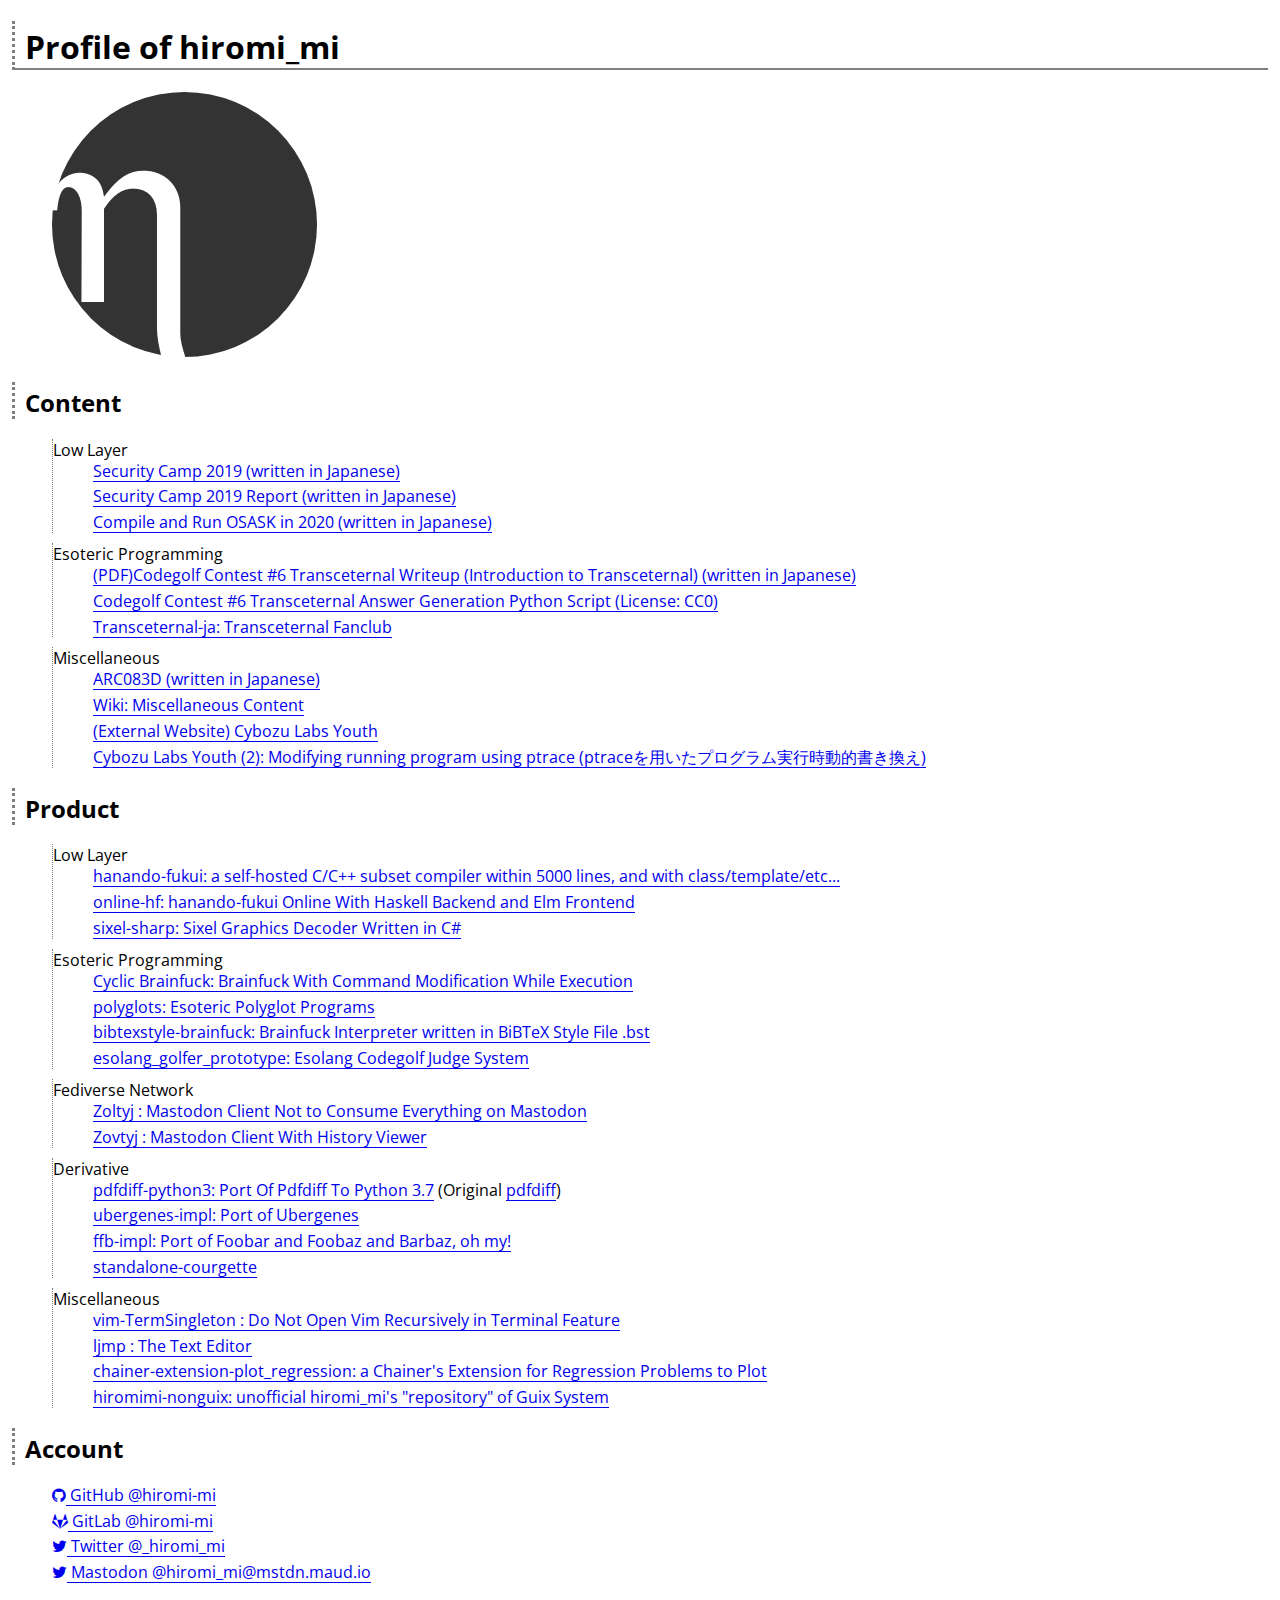
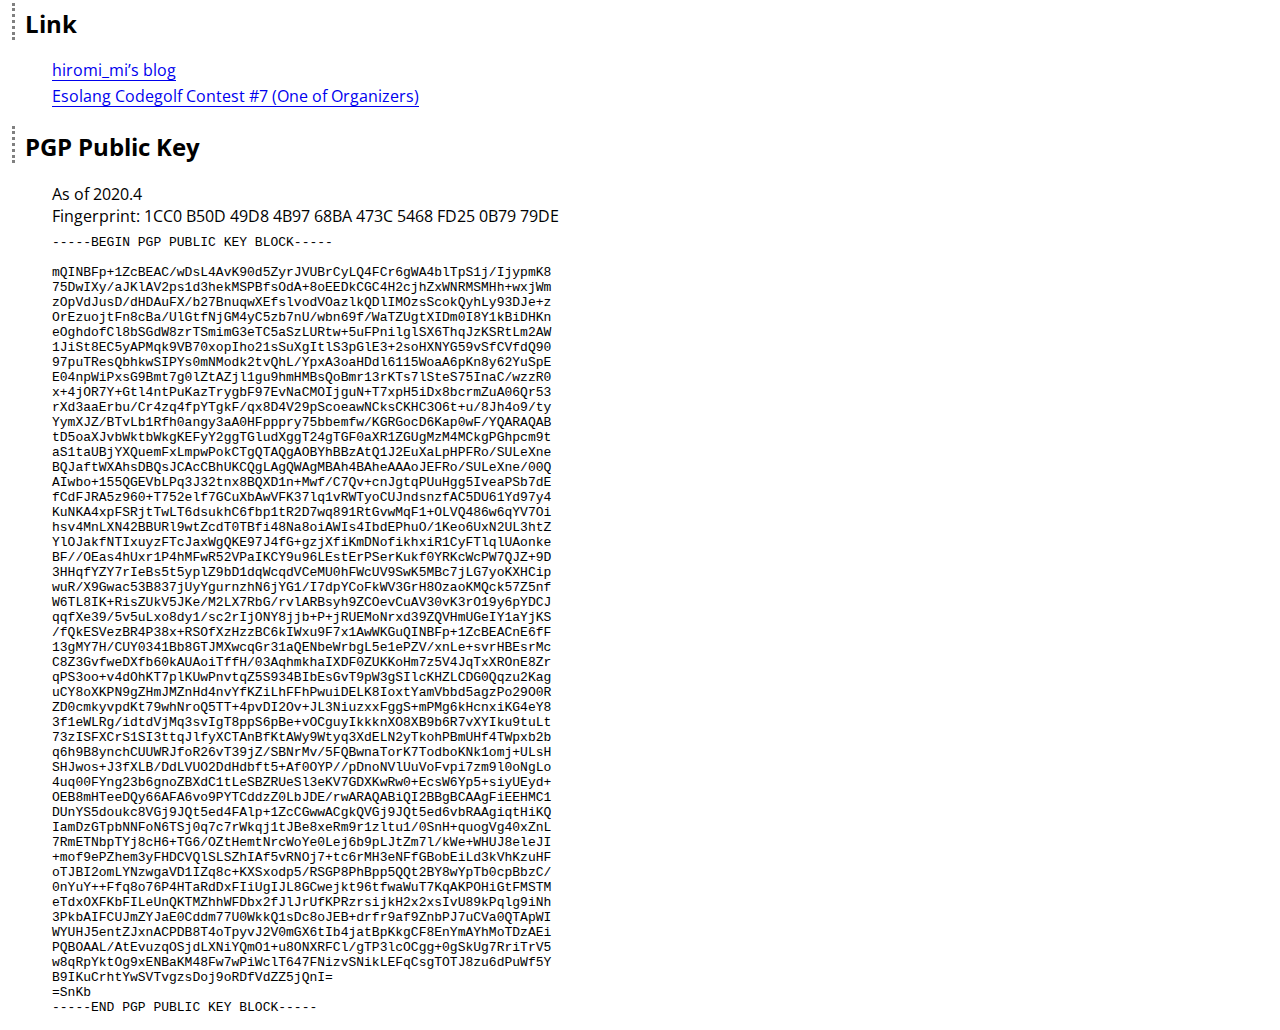
==== commit 90a6a898: "remove matrix link" ====
--- a/index.html
+++ b/index.html
@@ -99,7 +99,6 @@
       <li><a href="https://twitter.com/_hiromi_mi"><i class="fa fa-twitter"></i> Twitter @_hiromi_mi</a></li>
       <li><a href="https://mstdn.maud.io/@hiromi_mi" rel="me"><i class="fa fa-twitter"></i> Mastodon @hiromi_mi@mstdn.maud.io</a></li>
       <!-- <li><a href="https://mblg.hiromi-mi.jp/"><i class="fa fa-twitter"></i> Fediverse Network @hiromi_mi@mblg.hiomi-mi.jp</a></li> -->
-      <li><i class="fa fa-twitter">Matrix 
    </ul>
    <h2>Link</h2>
    <ul class="link">
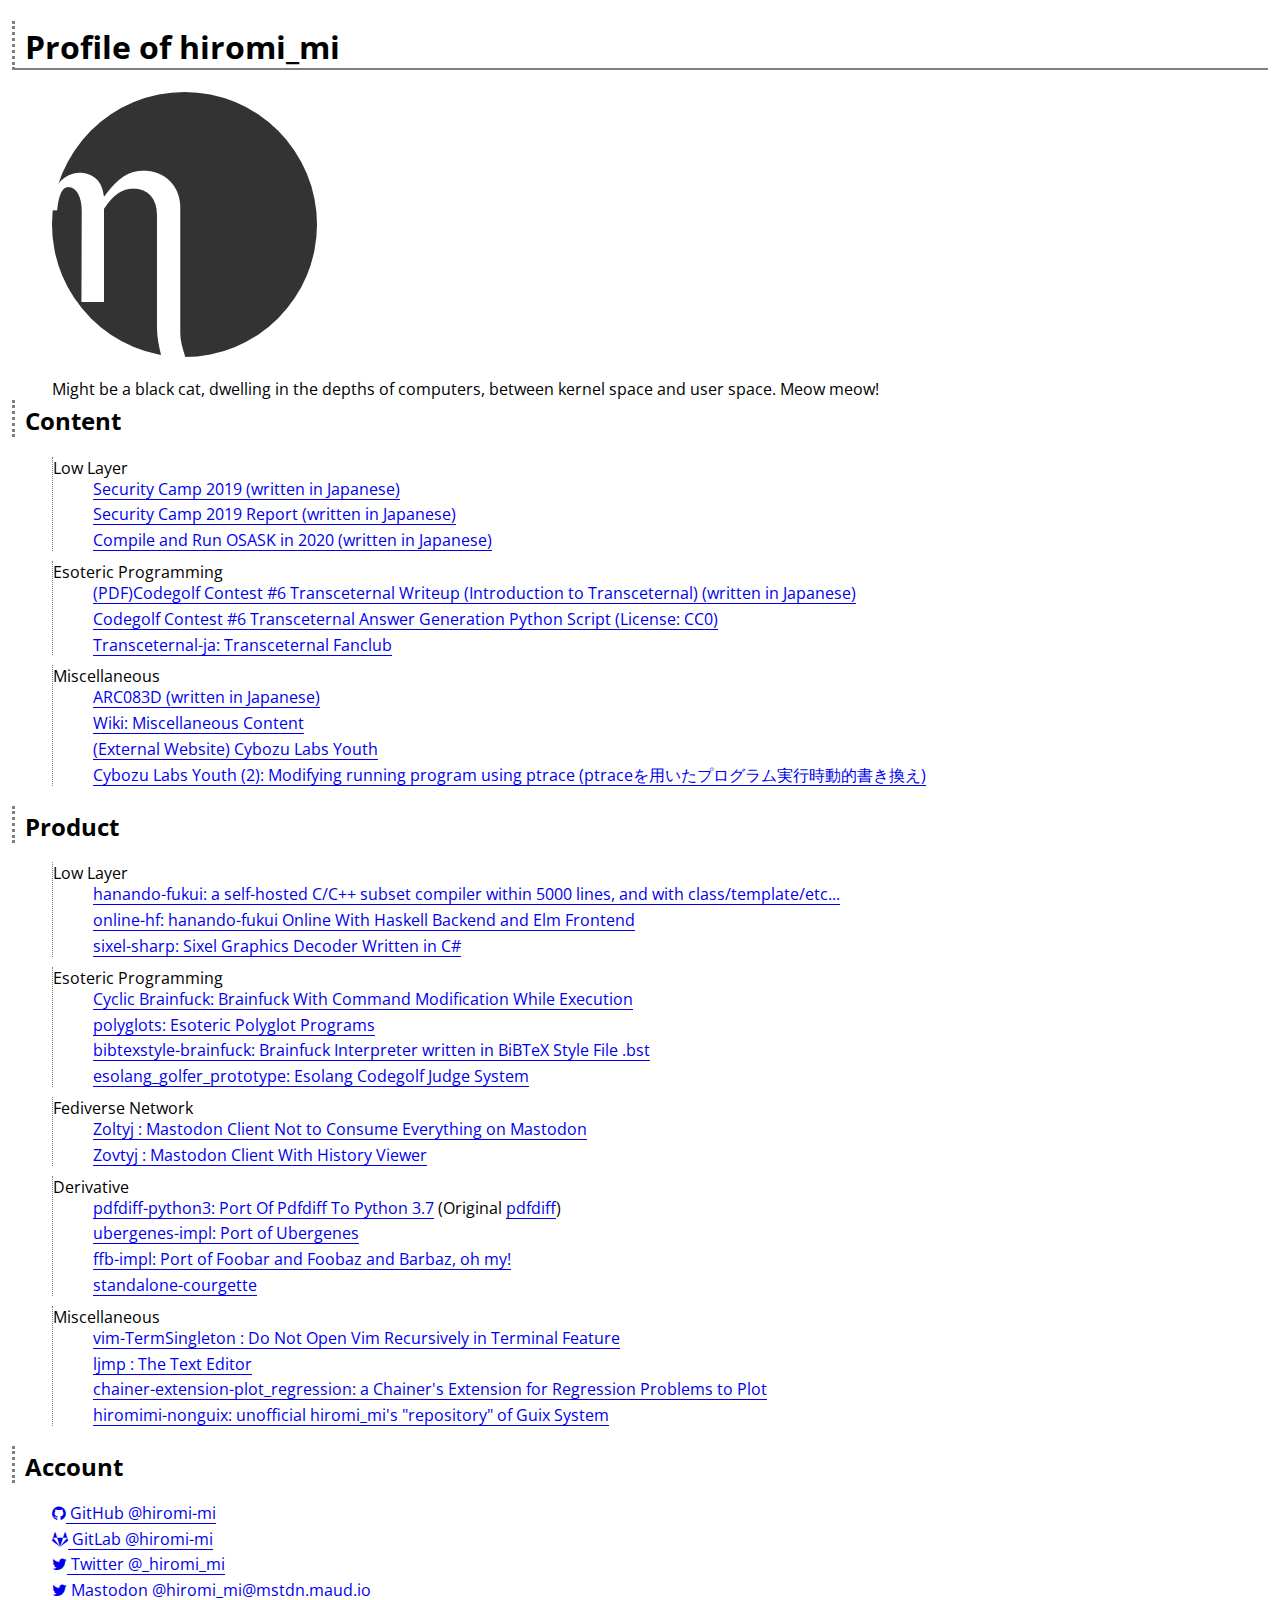
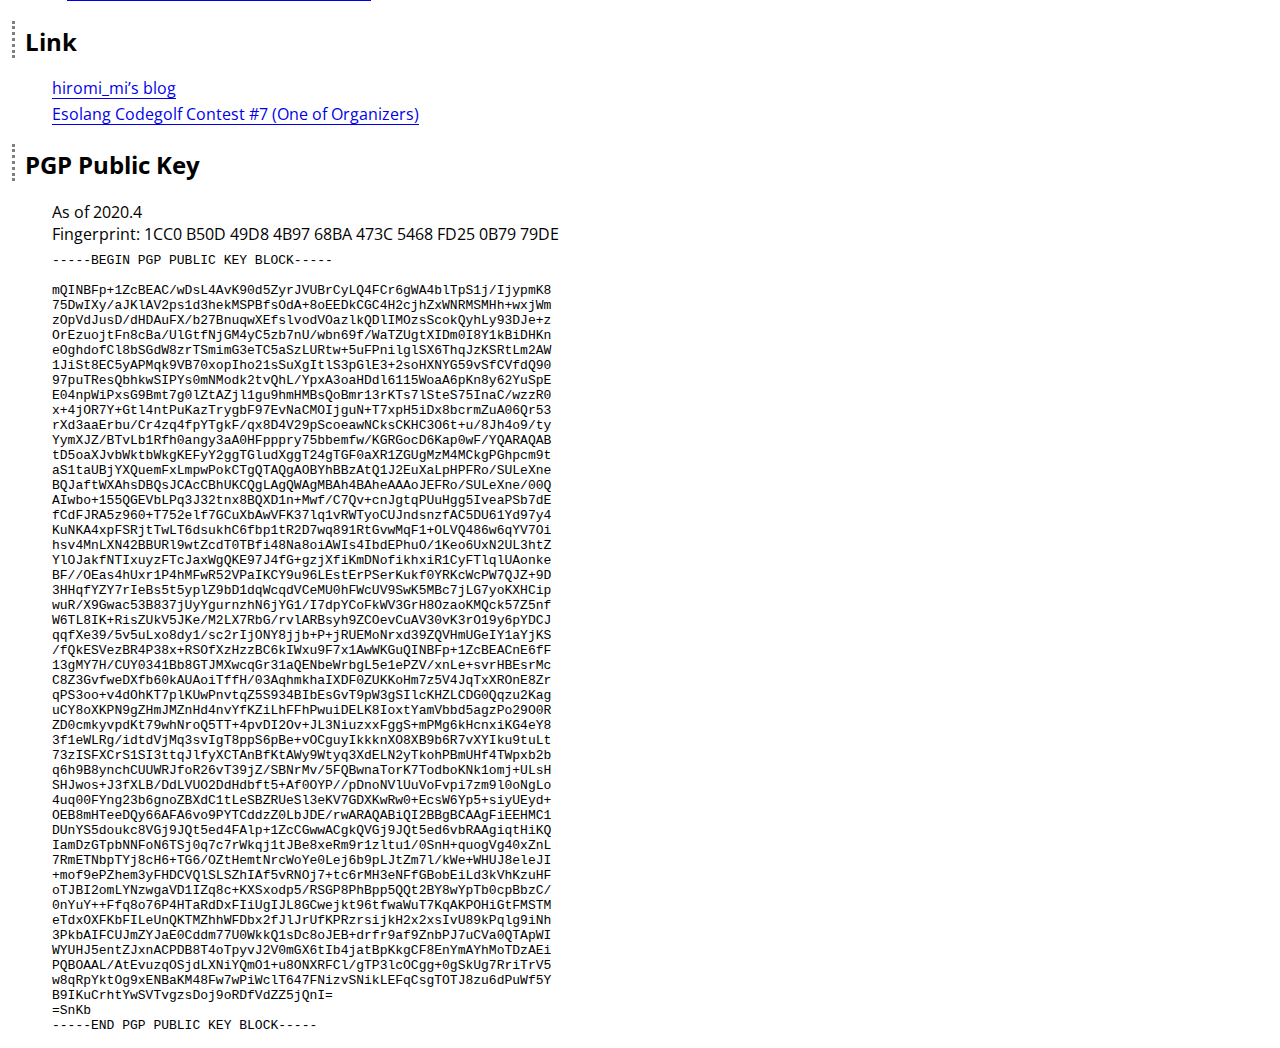
==== commit 9027ec97: "Update index.html" ====
--- a/index.html
+++ b/index.html
@@ -13,6 +13,7 @@
 <body>
    <h1>Profile of hiromi_mi</h1>
    <img class="icon" src="./icon_github.png" alt="my icon">
+<p>Might be a black cat, dwelling in the depths of computers, between kernel space and user space. Meow meow!</p>
    <h2>Content</h2>
    <ul>
       <li>
